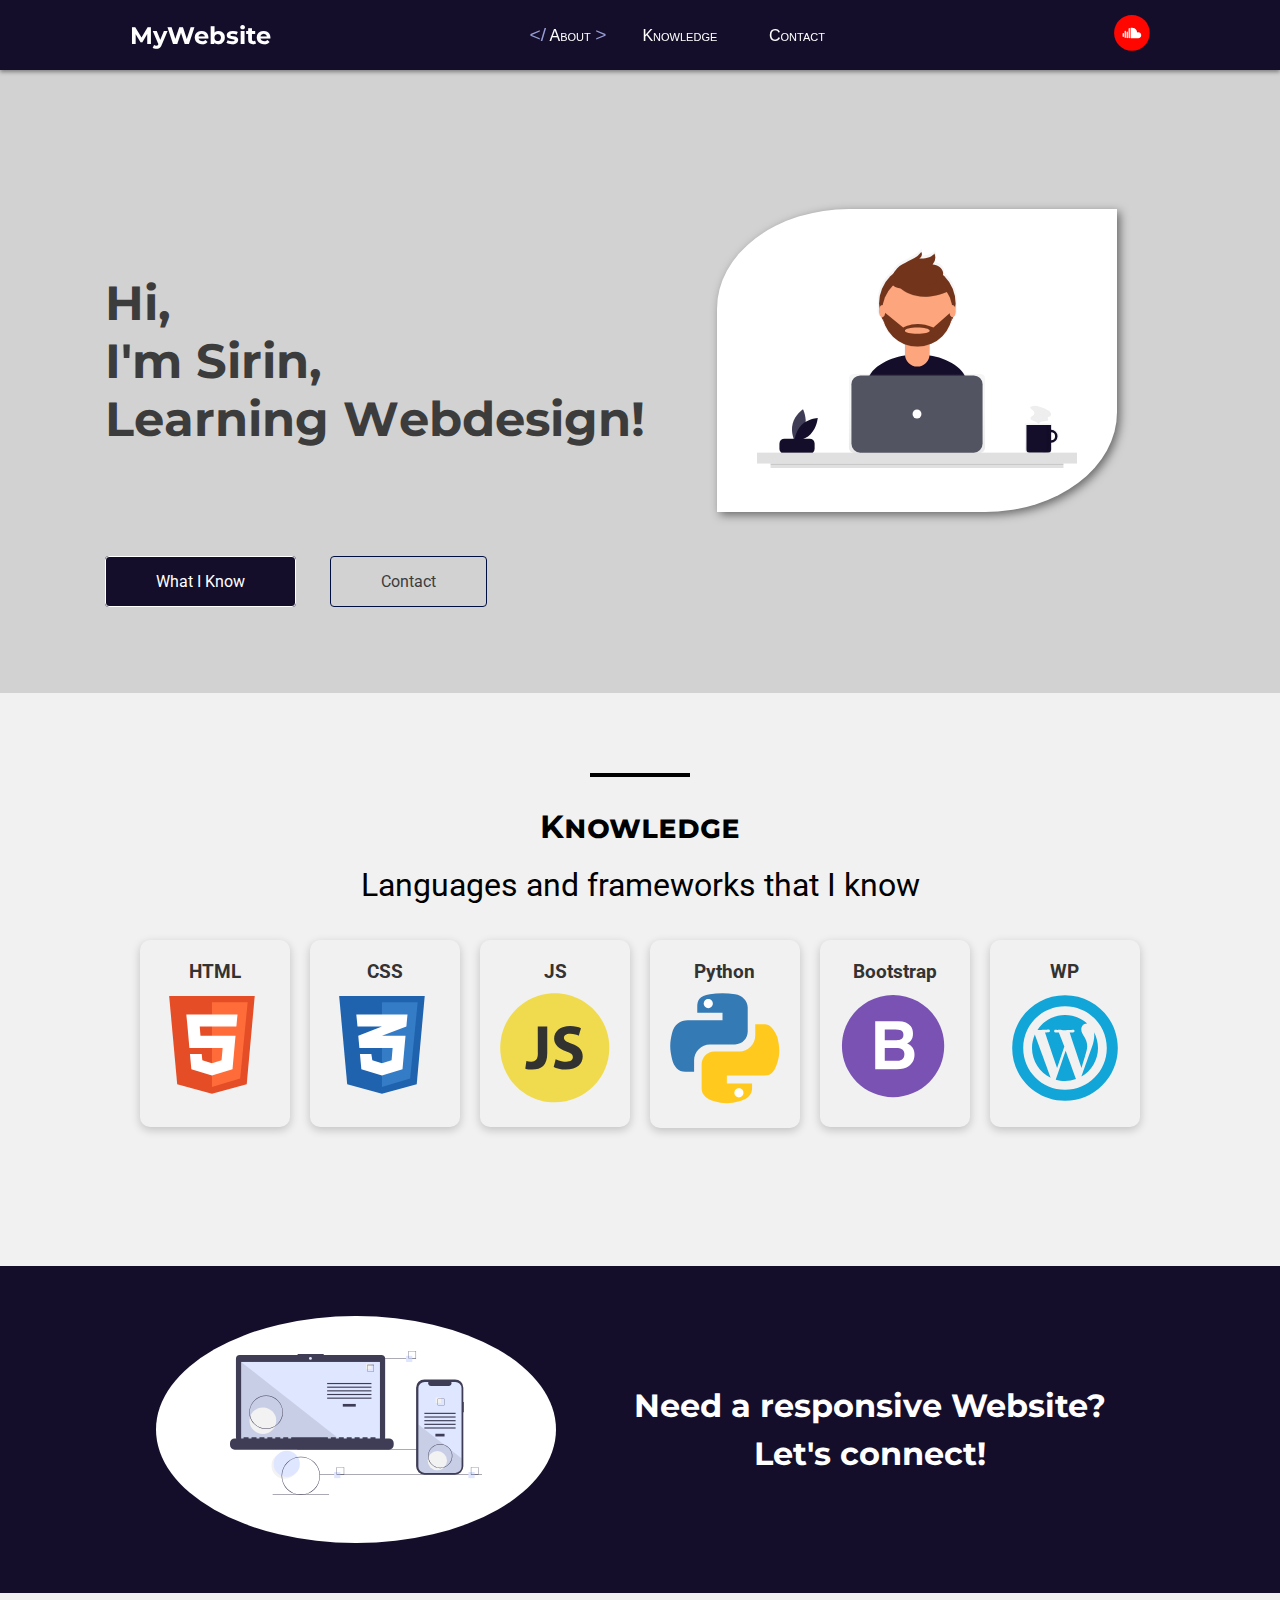
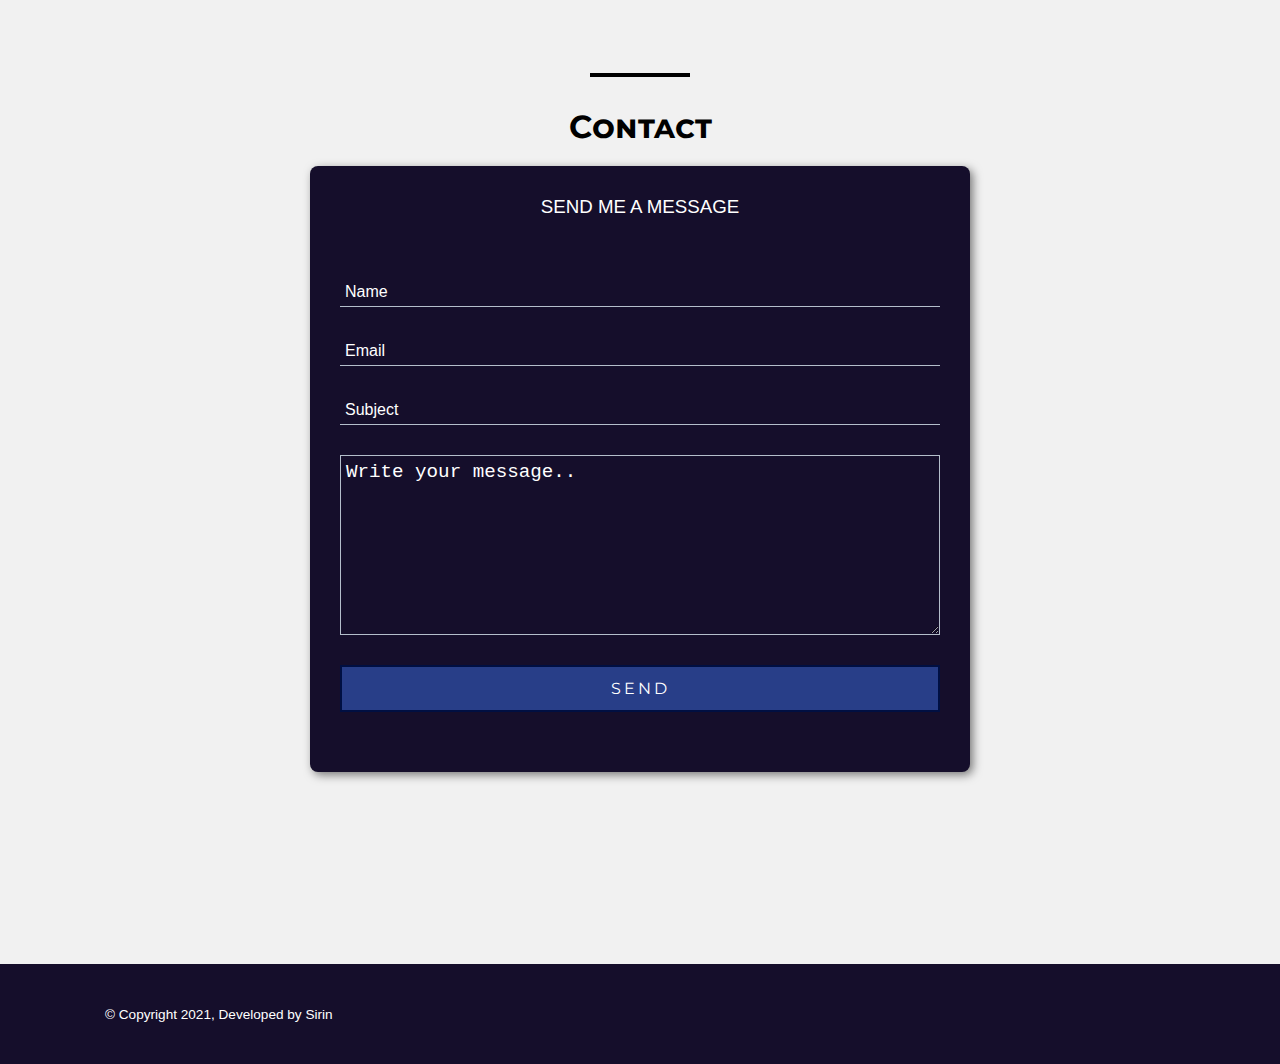
==== index.html @ de56567b "Update index.html" ====
<!DOCTYPE html>
<html lang="en">
<head>
	<meta charset="utf-8">
	<meta http-equiv="X-UA-Compatible" content="IE=edge">
    <meta name="viewport" content="width=device-width, initial-scale=1.0">
	<title>Sirin's Webpage</title>
	<link rel="stylesheet" type="text/css" href="https://dubirka.github.io/CSS/styles.css">
	<script src="./JS/customFunction.js"></script>

	<!-- Font Awesome -->
	<link rel="stylesheet" href="https://cdnjs.cloudflare.com/ajax/libs/font-awesome/5.15.1/css/all.min.css" integrity="sha512-+4zCK9k+qNFUR5X+cKL9EIR+ZOhtIloNl9GIKS57V1MyNsYpYcUrUeQc9vNfzsWfV28IaLL3i96P9sdNyeRssA==" crossorigin="anonymous" />

	<!-- google font 'Roboto'medium 500' -->
	<link rel="preconnect" href="https://fonts.gstatic.com">
	<link href="https://fonts.googleapis.com/css2?family=Roboto:wght@500&display=swap" rel="stylesheet">

	<!-- google font 'Montserrat' semi-bold' -->
	<link rel="preconnect" href="https://fonts.gstatic.com">
	<link href="https://fonts.googleapis.com/css2?family=Montserrat:wght@600&family=Roboto:wght@500&display=swap" rel="stylesheet">

	<!-- Favicon -->
	<link rel="shorcut icon" type="image/jpg" href="https://img.icons8.com/fluent/96/000000/origami.png">
</head>
<body>
	<header>
		<!-- music player starts with low volume when page loads and is displayed hidden -->
		<audio autoplay controls loop onloadstart="this.volume='0', this.style.display='none'" id="myAudio"><source src="./Music/Before_Chill.mp3" type="audio/mp3"></audio>
		<div class="container flex" id="header">
			<!-- logo text -->
			<h1 id="logo"><a href="https://dubirka.github.io/" onclick="activeLink(this)">MyWebsite</a></h1>
			<!-- Nav links -->
			<nav>
				<ul class="nav-links">
					<li><a href="#about" id="link1" class="active" onclick="activeLink(this)"><span>&lt;/</span> About <span>&gt;</span></a></li>
					<li><a href="#knowledge" id="link2" class="" onclick="activeLink(this)"><span class="navLt">&lt;/</span> Knowledge <span class="navGt">&gt;</span></a></li>
					<li><a href="#contact" id="link3" class="" onclick="activeLink(this)"><span class="navLt">&lt;/</span> Contact <span class="navGt">&gt;</span></a></li>
				</ul>
			</nav>
			<!-- music icon, swithes off and turns red when clicked -->
			<div id="music-icons">
				<a href="#" id="on" style="display: none;" onclick="soundOnOff(1)"><img src="./Pics/Icons/sound-on.svg" alt="sound-off-icon"></a><a href="#" id="off" onclick="soundOnOff(0)"><img src="./Pics/Icons/sound-off.svg" alt="sound-on-icon"></a>

			</div>
		</div>
	</header>

	<!-- About section -->
	<main id="about">
		<div class="grid container">
			<h1 id="about-h1">
				<span class="char">H</span><span class="char">i</span><span class="char">,</span>
				<br>

				<span class="char">I</span><span class="char">'</span><span class="char">m</span>
				<span class="char">S</span><span class="char">i</span><span class="char">r</span><span class="char">i</span><span class="char">n</span><span class="char">,</span><br>

				<span class="char">L</span><span class="char">e</span><span class="char">a</span><span class="char">r</span><span class="char">n</span><span class="char">i</span><span class="char">n</span><span class="char">g</span>
				<span class="char">W</span><span class="char">e</span><span class="char">b</span><span class="char">d</span><span class="char">e</span><span class="char">s</span><span class="char">i</span><span class="char">g</span><span class="char">n</span><span class="char">!</span>
			</h1>
			<!--This h1 is hidden at first and shows up when screen size shrinks -->
			<h1 id="about2-h1">
				Hi,<br>I'm Sirin,<br>Learning Webdesign!
			</h1>
			<div class="img-container">
				<img class="main-img" src="./Pics/design.svg" alt="picture-of-animated-designer">
			</div>

	
			<div class="main-btn">
				<div>
					<a id='know-btn' href="#knowledge">What I Know</a>
					<a id='contact-btn' href="#contact">Contact</a>
				</div>
			</div>
		</div>
	</main>

	<!-- Knowledge section -->
	<section id="knowledge">
        <h2 class="sh"><span class="hu"></span>Knowledge</h2>
        <h3>Languages and frameworks that I know</h3>
        <div class="flex container">
            <div class="card">
                <h4>HTML</h4>
                <img src="Pics/Icons/html120px.svg" alt="html-logo">
            </div>
            <div class="card">
                <h4>CSS</h4>
                <img src="Pics/Icons/css120px.svg" alt="css-logo">
            </div>
            <div class="card">
                <h4>JS</h4>
                <img src="Pics/Icons/js120px.svg" alt="js-logo">
            </div>
            <div class="card">
                <h4>Python</h4>
                <img src="Pics/Icons/python120px.svg" alt="python-logo">
            </div>
            <div class="card">
                <h4>Bootstrap</h4>
                <img src="Pics/Icons/bs120px.svg" alt="bootstrap-logo">
            </div>
            <div class="card">
                <h4>WP</h4>
                <img src="Pics/Icons/wp120px.svg" alt="wordpress-logo">
            </div>

        </div>
	</section>

	<!-- Divider section -->
	<div class="container grid" id="divider">
		<div id="responsive">
			<img src="./Pics/responsive.svg" alt="laptop-mobile-pic">
		</div>
		<h4 id="divider-text" >Need a responsive Website?<br>Let's connect!</h4>
	</div>

	<!-- Contact/Form section -->
	<section id="contact">
		<h2 class="sh">
			<span class="hu"></span>
            Contact
        </h2>
		<div class="contact-container">
        	
	        <div class="contact-form">
	    		<h3>SEND ME A MESSAGE</h3>
		    	<form>
		    		<div class="form-control">
					<label class="hide-visually" for="name">name</label>
		    			<input id="name" type="text" name="name" placeholder="Name" required>
		    		</div>
		    		<div class="form-control">
					<label class="hide-visually" for="email">email</label>
		    			<input id="email" type="email" name="email" placeholder="Email" required>
		    		</div>
		    		<div class="form-control">
					<label class="hide-visually" for="subject">subject</label>
		    			<input id="subject" type="text" name="subject" placeholder="Subject" required>
		    		</div>
				<label class="hide-visually" for="message">submit</label>
		    		<textarea id="message" style="display: block;" placeholder="Write your message.."></textarea>
				<label class="hide-visually" for="submit">submit</label>
		    		<input id="submit" type="submit" value="Send" class="btn-form">
		    	</form>
	     	 </div>
        	
        </div>
	</section>

	<footer>
		<span>&copy; Copyright 2021, Developed by Sirin</span>

		<!-- uses font-awesome sovial media icons -->
		<div id="social">
			<a href="https://github.com/Dubirka" class="fab fa-github fa-2x" target="_blank"></a>
			<a href="https://www.facebook.com/dubirka" class="fab fa-facebook fa-2x" target="_blank"></a>
			<a href="https://www.linkedin.com/in/sirin-öngörur-93026a69" class="fab fa-linkedin fa-2x" target="_blank"></a>
		</div>
	</footer>
</body>
</html>
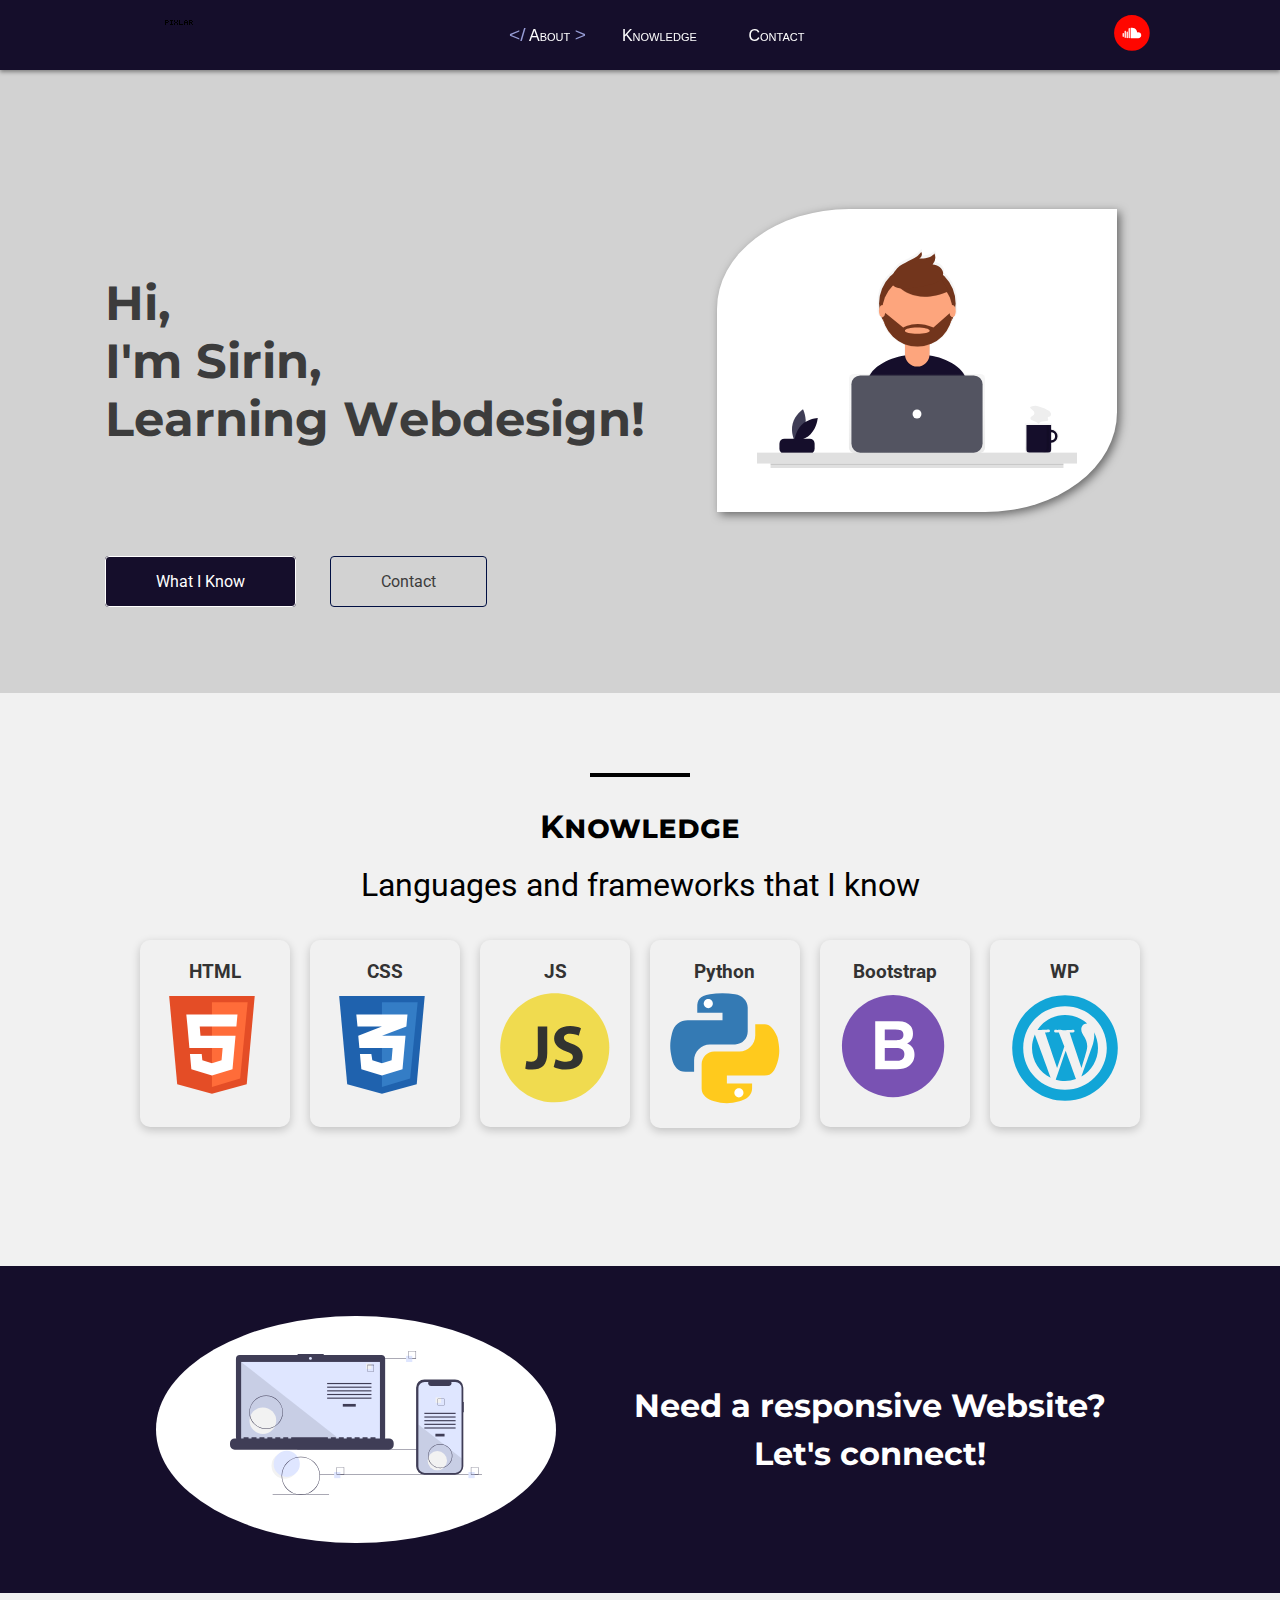
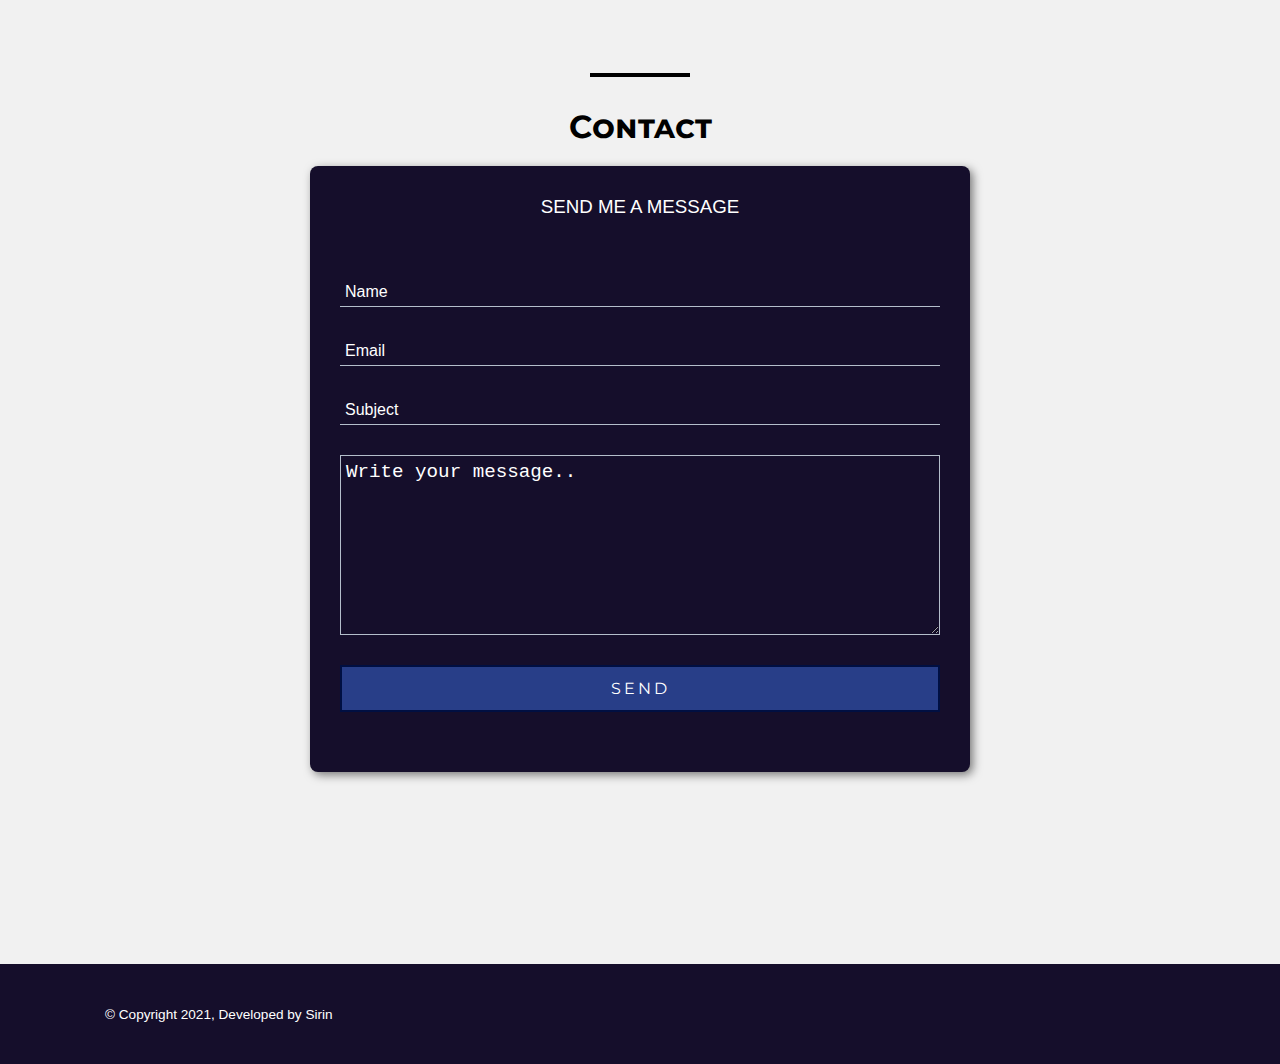
==== commit 1893be17: "Update index.html" ====
--- a/index.html
+++ b/index.html
@@ -28,7 +28,7 @@
 		<audio autoplay controls loop onloadstart="this.volume='0', this.style.display='none'" id="myAudio"><source src="./Music/Before_Chill.mp3" type="audio/mp3"></audio>
 		<div class="container flex" id="header">
 			<!-- logo text -->
-			<h1 id="logo"><a href="https://dubirka.github.io/" onclick="activeLink(this)">MyWebsite</a></h1>
+			<h1 id="logo"><a href="https://dubirka.github.io/" onclick="activeLink(this)"><img src="images/pixlar.png" alt="pixlar-logo"></a></h1>
 			<!-- Nav links -->
 			<nav>
 				<ul class="nav-links">
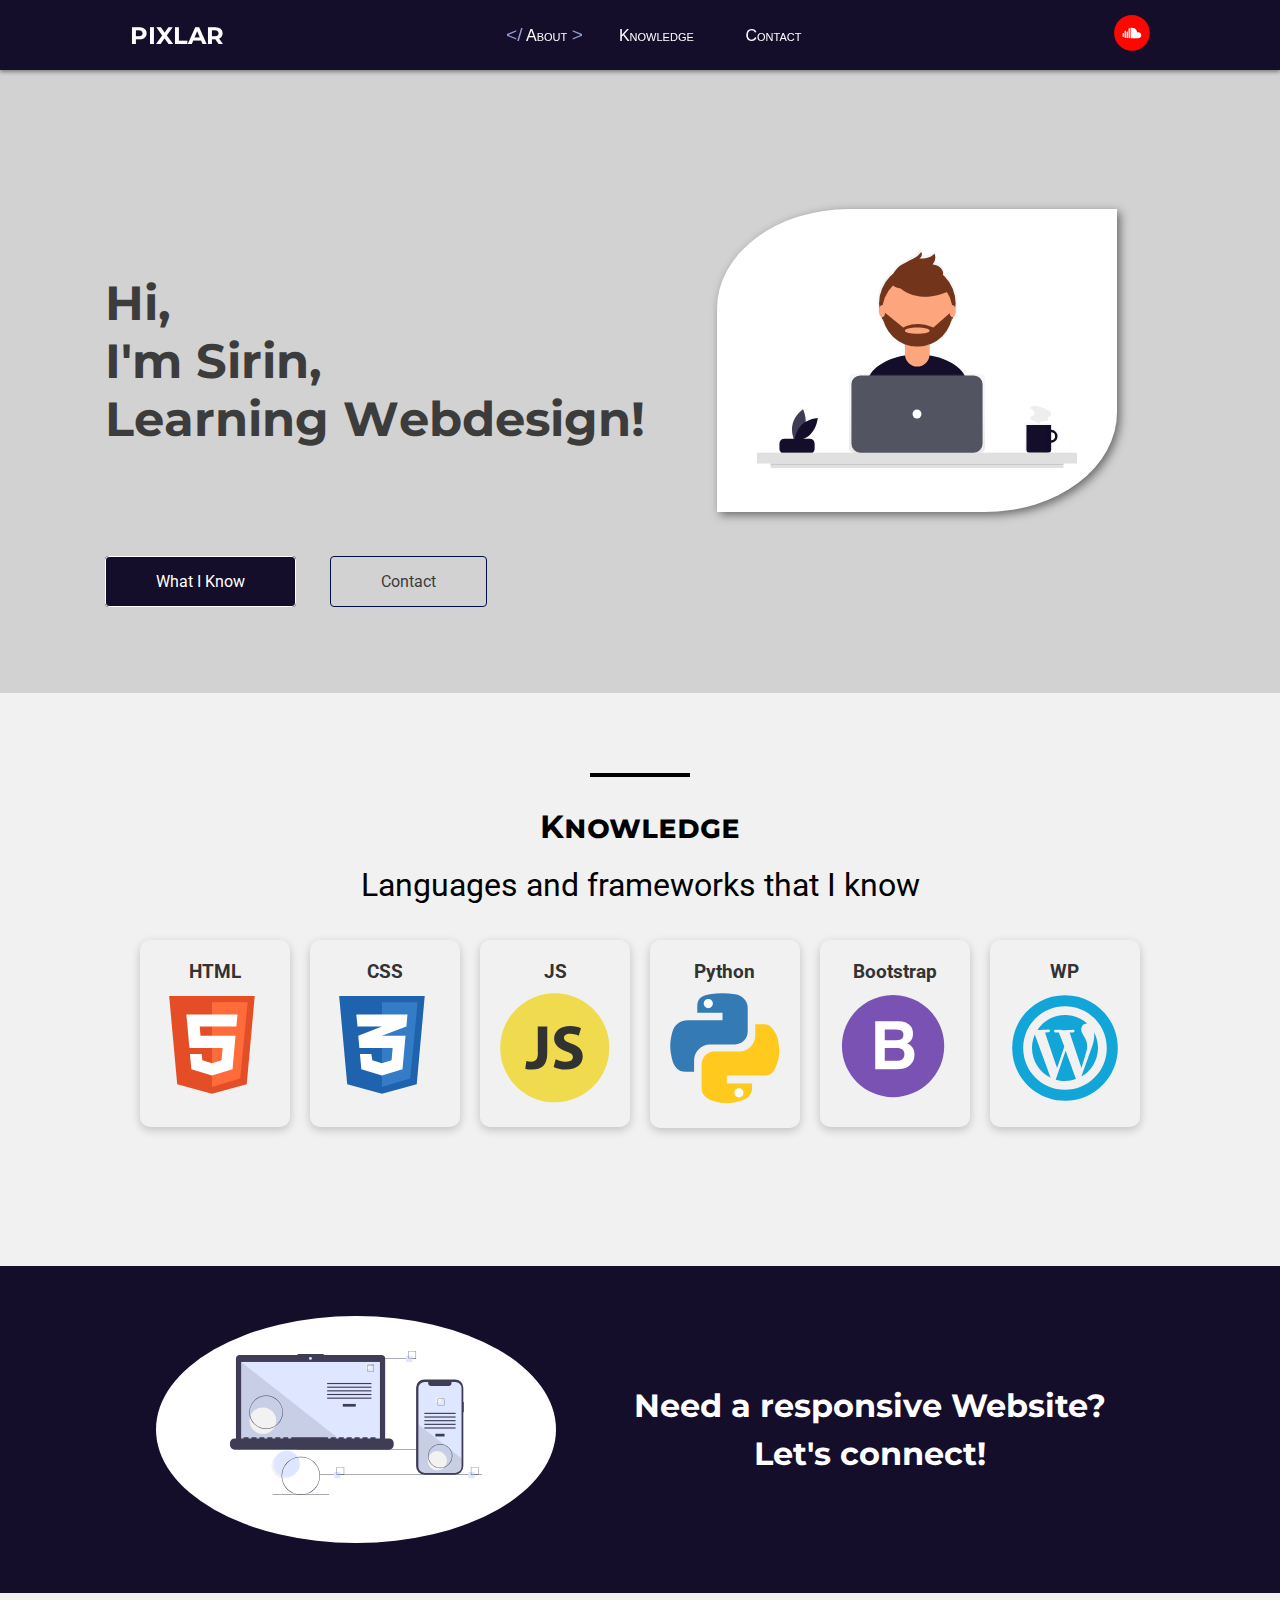
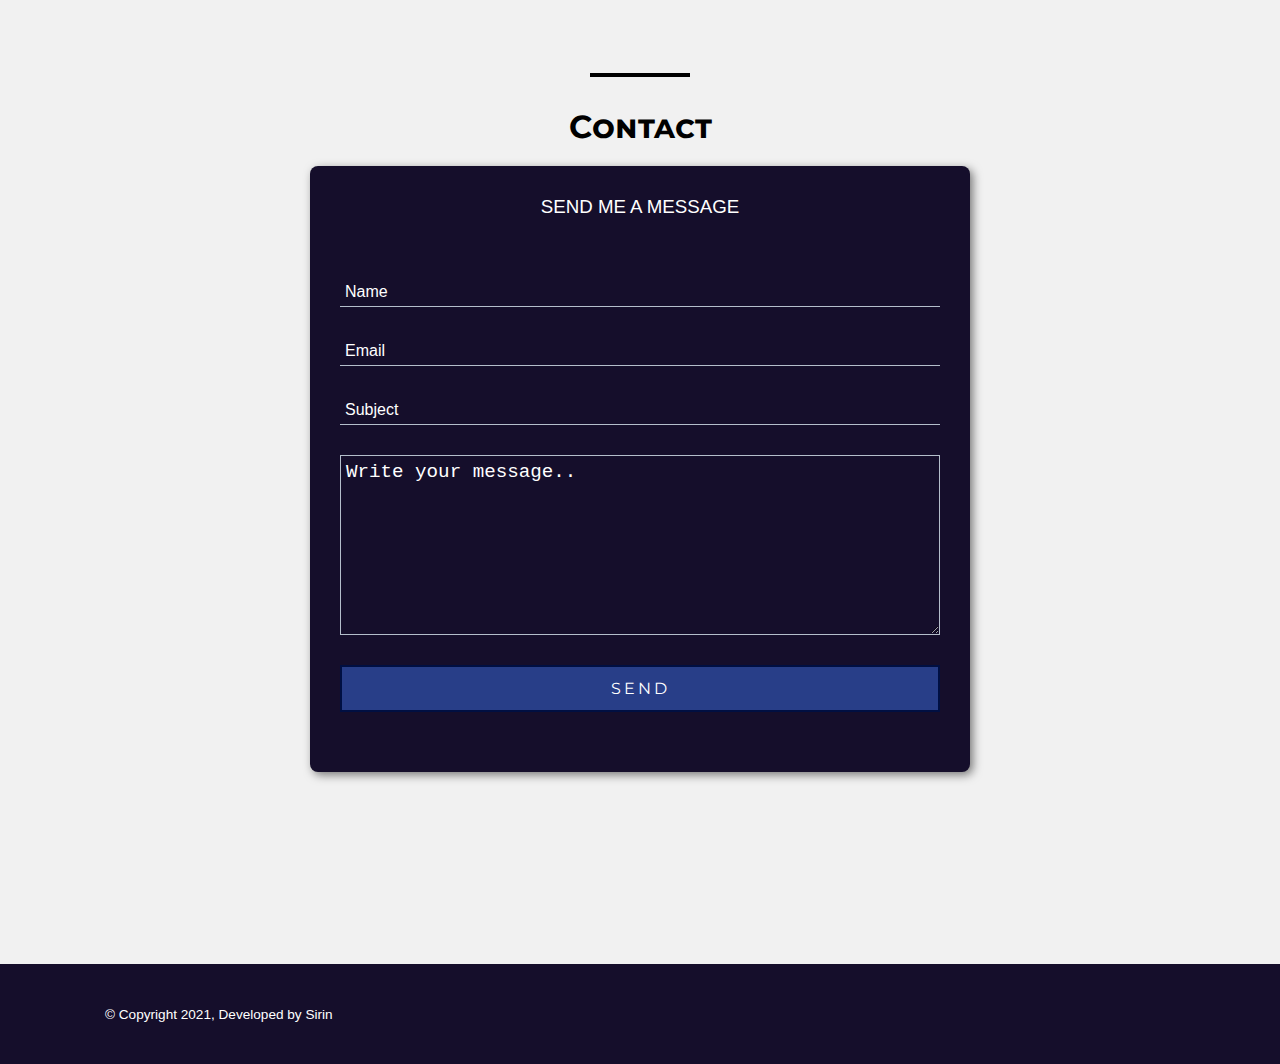
==== commit 6251b716: "Update index.html" ====
--- a/index.html
+++ b/index.html
@@ -28,7 +28,7 @@
 		<audio autoplay controls loop onloadstart="this.volume='0', this.style.display='none'" id="myAudio"><source src="./Music/Before_Chill.mp3" type="audio/mp3"></audio>
 		<div class="container flex" id="header">
 			<!-- logo text -->
-			<h1 id="logo"><a href="https://dubirka.github.io/" onclick="activeLink(this)"><img src="images/pixlar.png" alt="pixlar-logo"></a></h1>
+			<h1 id="logo"><a href="https://dubirka.github.io/" onclick="activeLink(this)">PIXLAR</a></h1>
 			<!-- Nav links -->
 			<nav>
 				<ul class="nav-links">
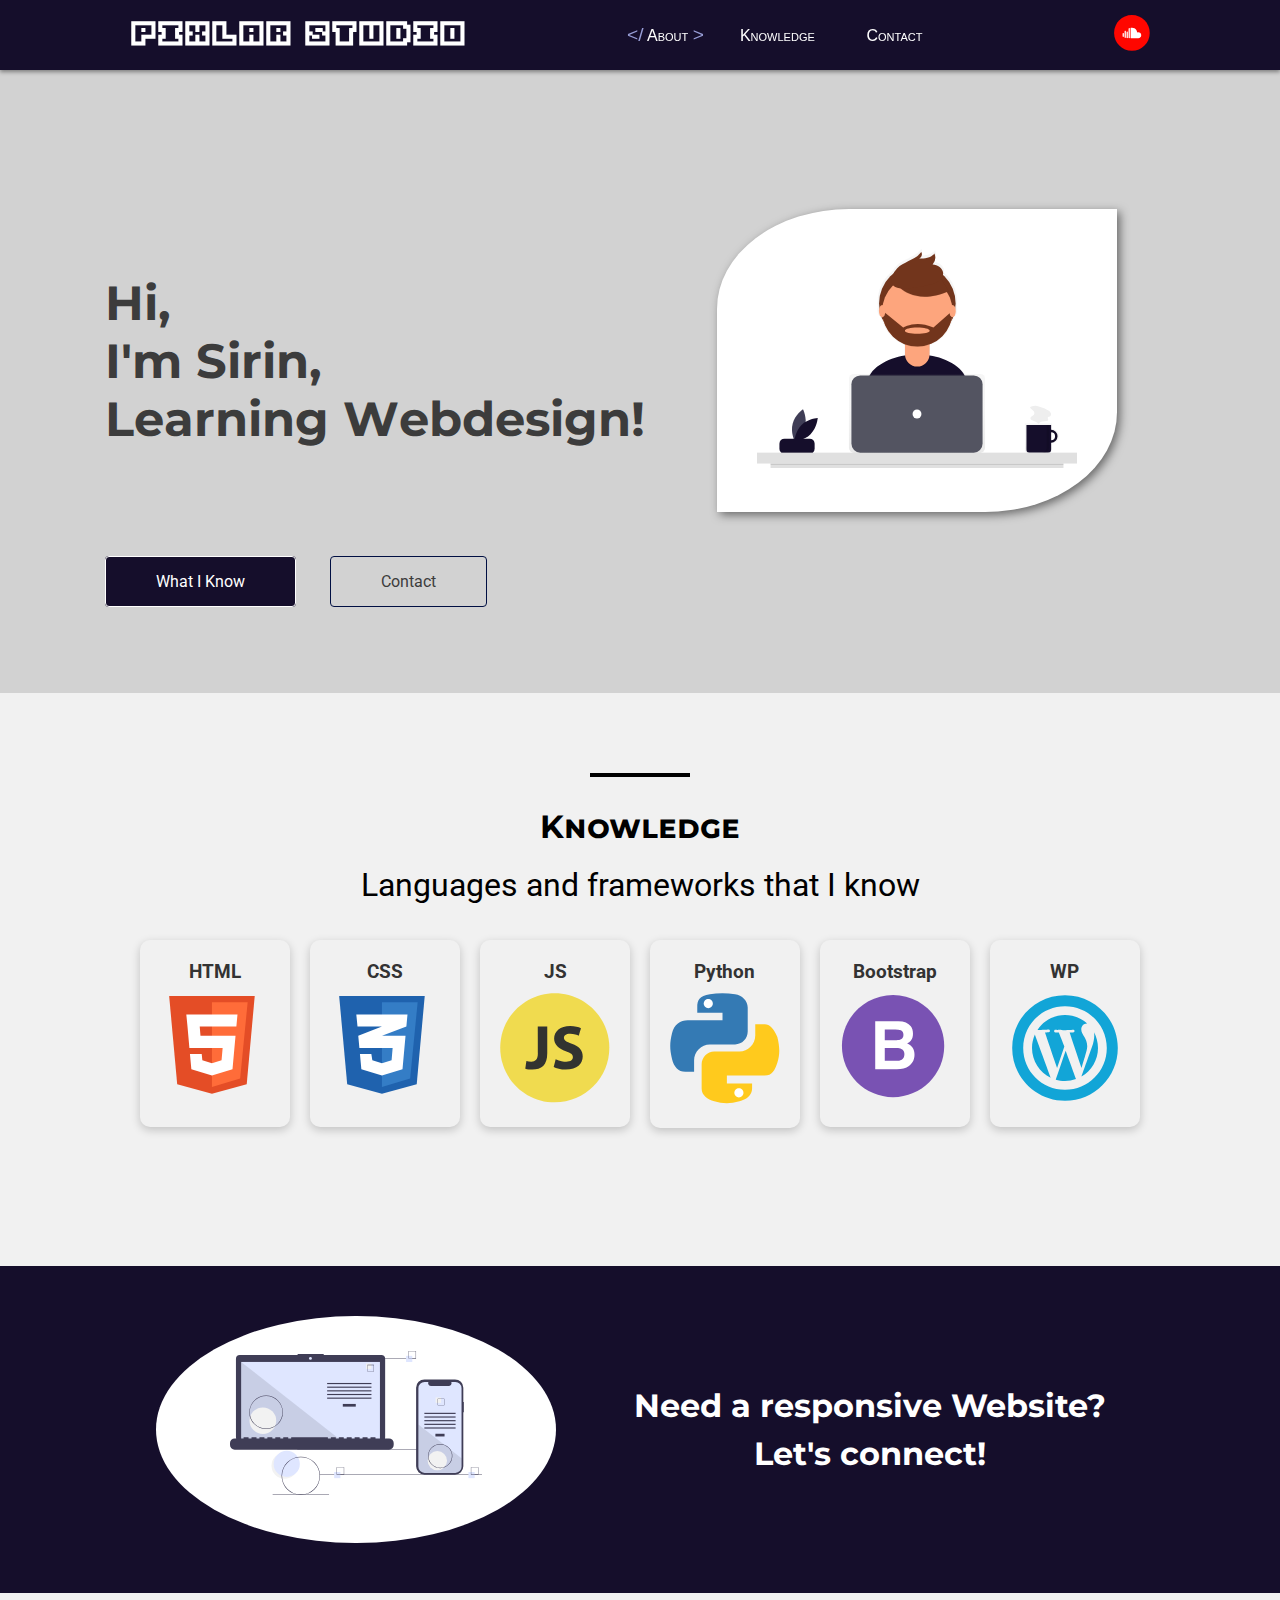
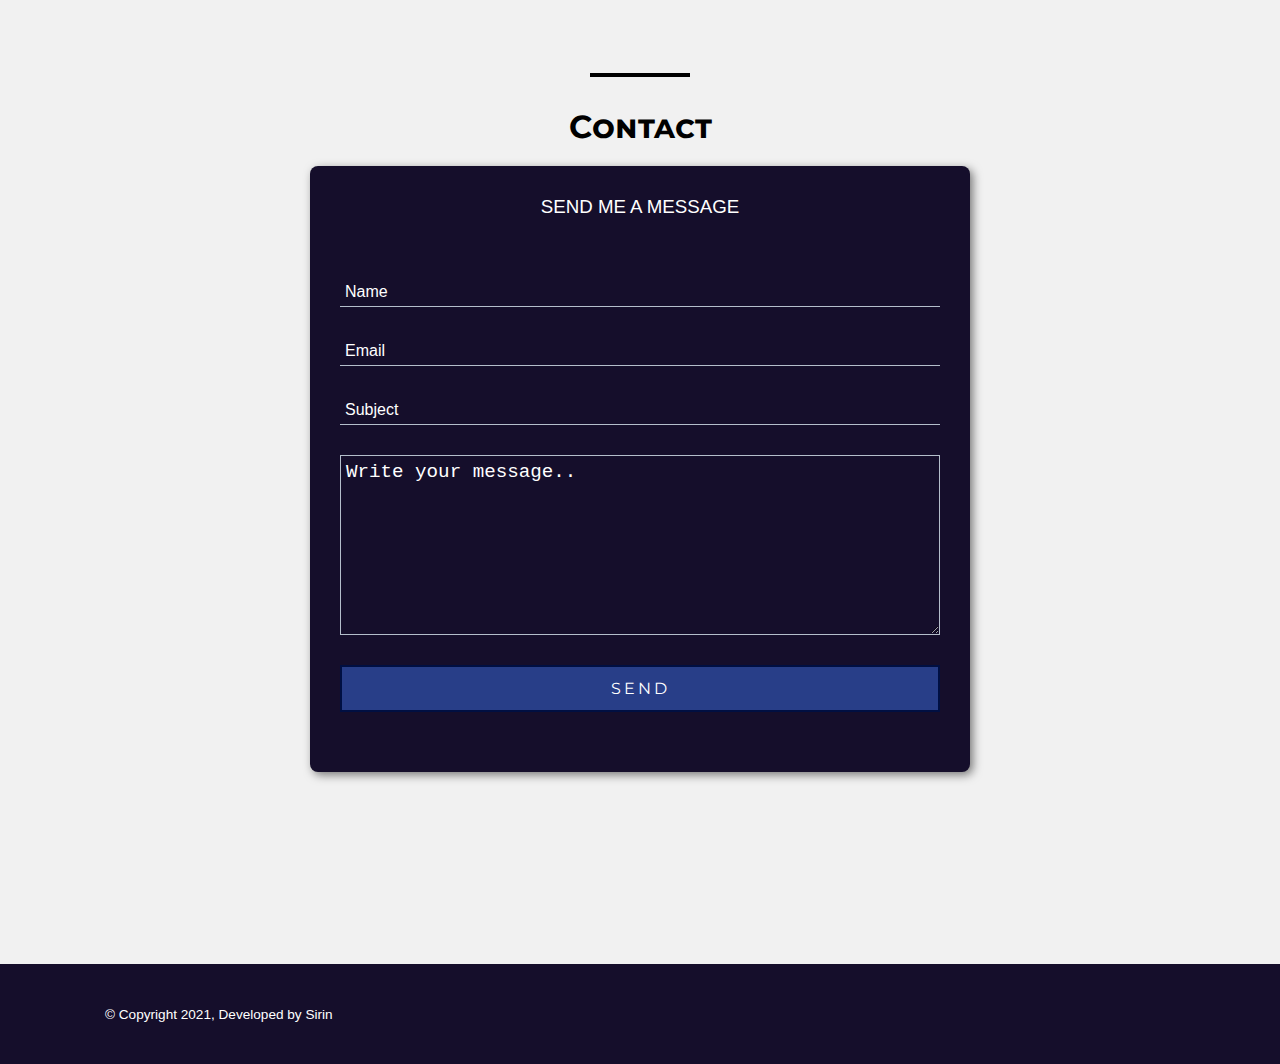
==== commit f89eb6af: "Update index.html" ====
--- a/index.html
+++ b/index.html
@@ -28,7 +28,7 @@
 		<audio autoplay controls loop onloadstart="this.volume='0', this.style.display='none'" id="myAudio"><source src="./Music/Before_Chill.mp3" type="audio/mp3"></audio>
 		<div class="container flex" id="header">
 			<!-- logo text -->
-			<h1 id="logo"><a href="https://dubirka.github.io/" onclick="activeLink(this)">PIXLAR</a></h1>
+			<h1 id="logo"><a href="https://dubirka.github.io/" onclick="activeLink(this)">PIXLAR STUDIO</a></h1>
 			<!-- Nav links -->
 			<nav>
 				<ul class="nav-links">
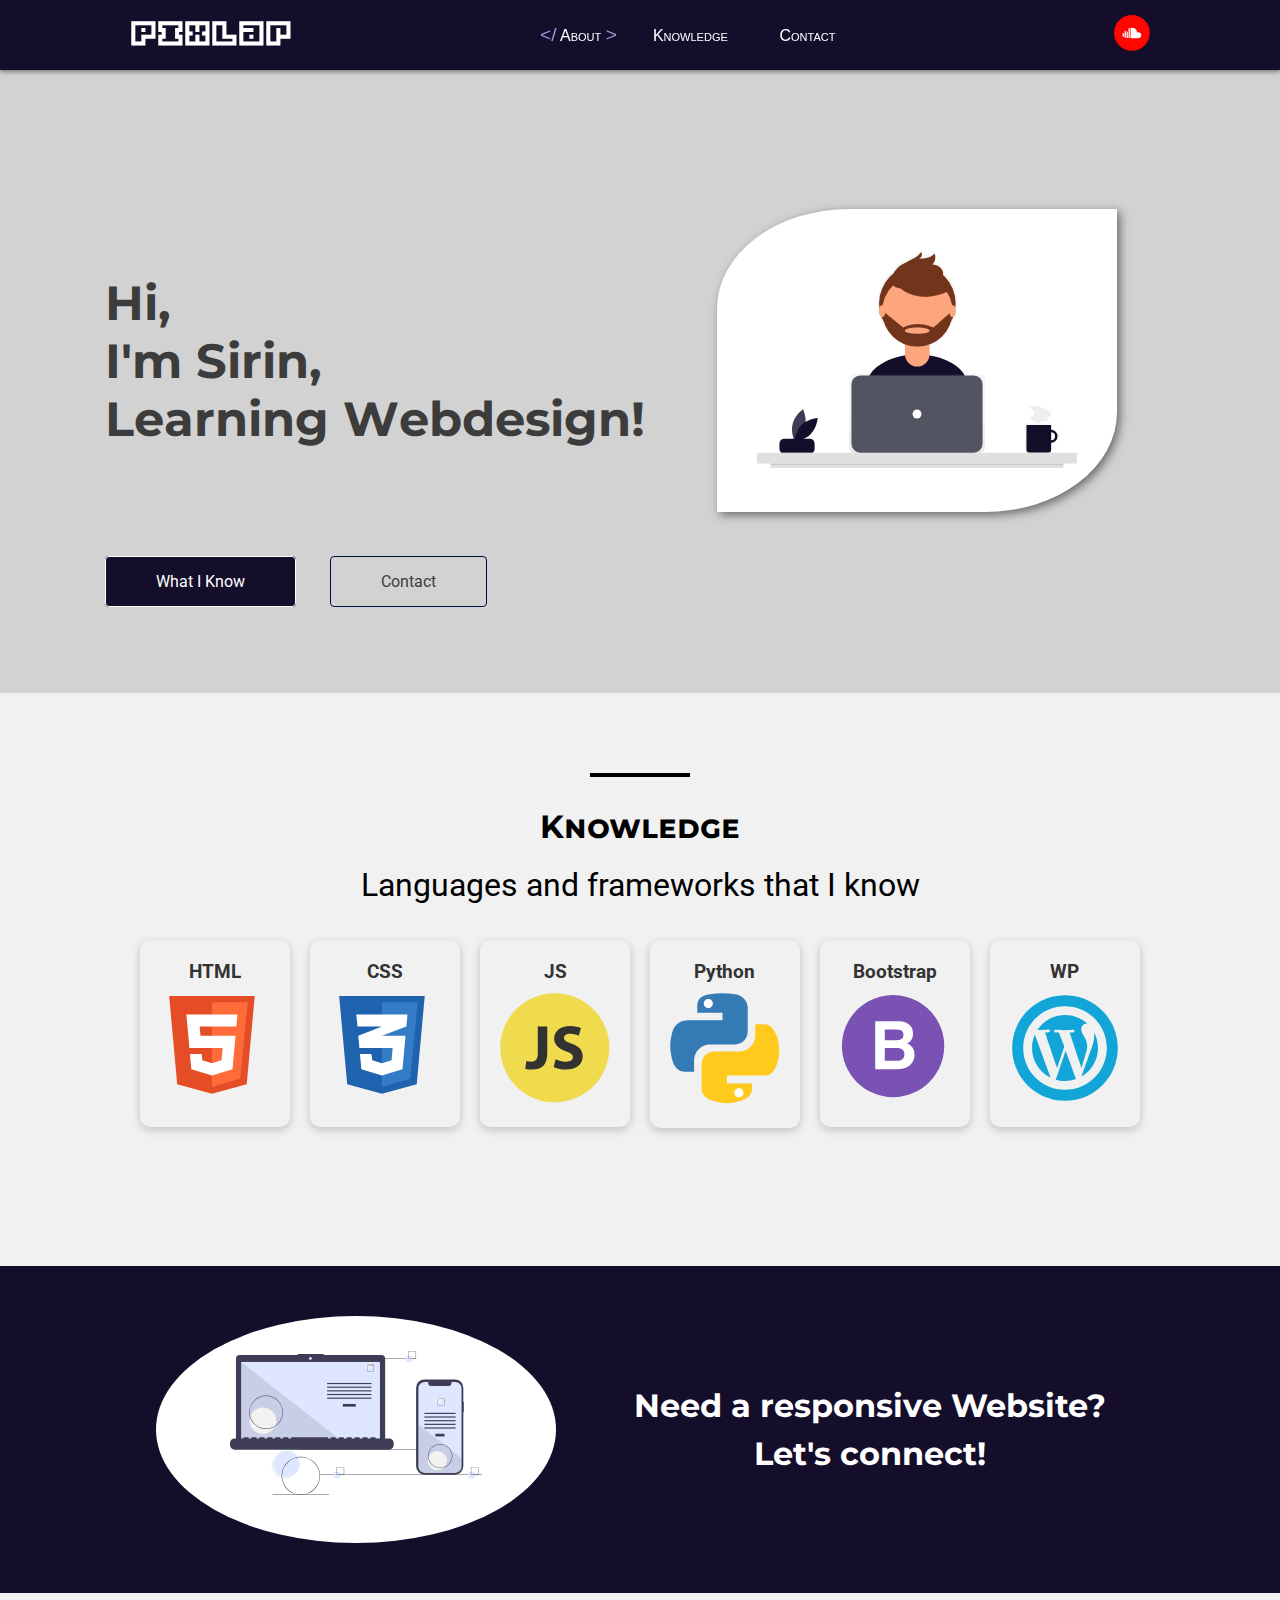
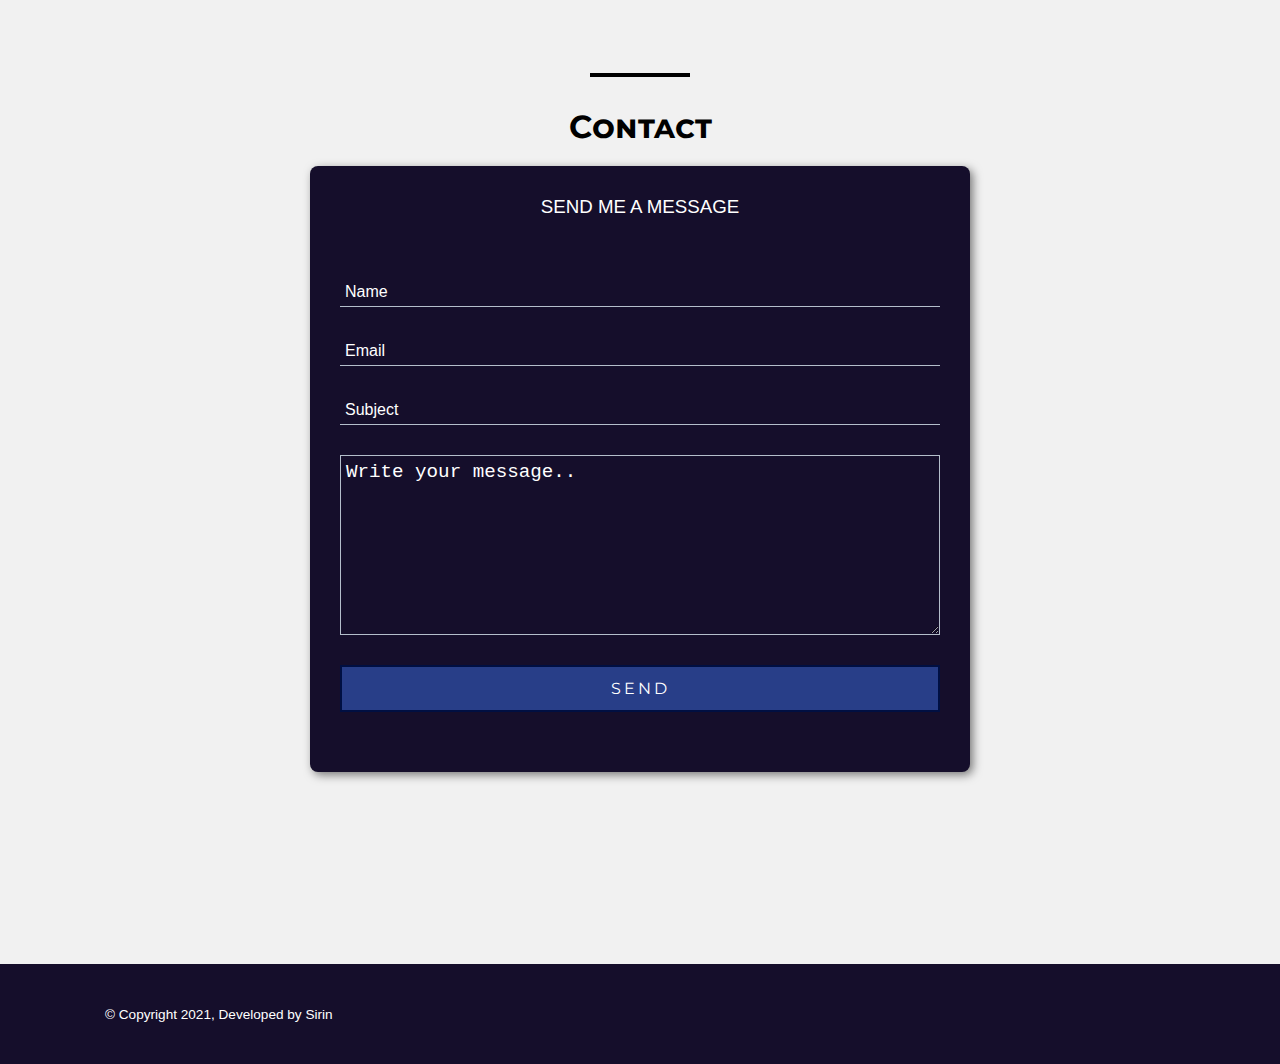
==== commit 37e7fda8: "Update index.html" ====
--- a/index.html
+++ b/index.html
@@ -28,7 +28,7 @@
 		<audio autoplay controls loop onloadstart="this.volume='0', this.style.display='none'" id="myAudio"><source src="./Music/Before_Chill.mp3" type="audio/mp3"></audio>
 		<div class="container flex" id="header">
 			<!-- logo text -->
-			<h1 id="logo"><a href="https://dubirka.github.io/" onclick="activeLink(this)">PIXLAR STUDIO</a></h1>
+			<h1 id="logo"><a href="https://dubirka.github.io/" onclick="activeLink(this)">Pixlar</a></h1>
 			<!-- Nav links -->
 			<nav>
 				<ul class="nav-links">
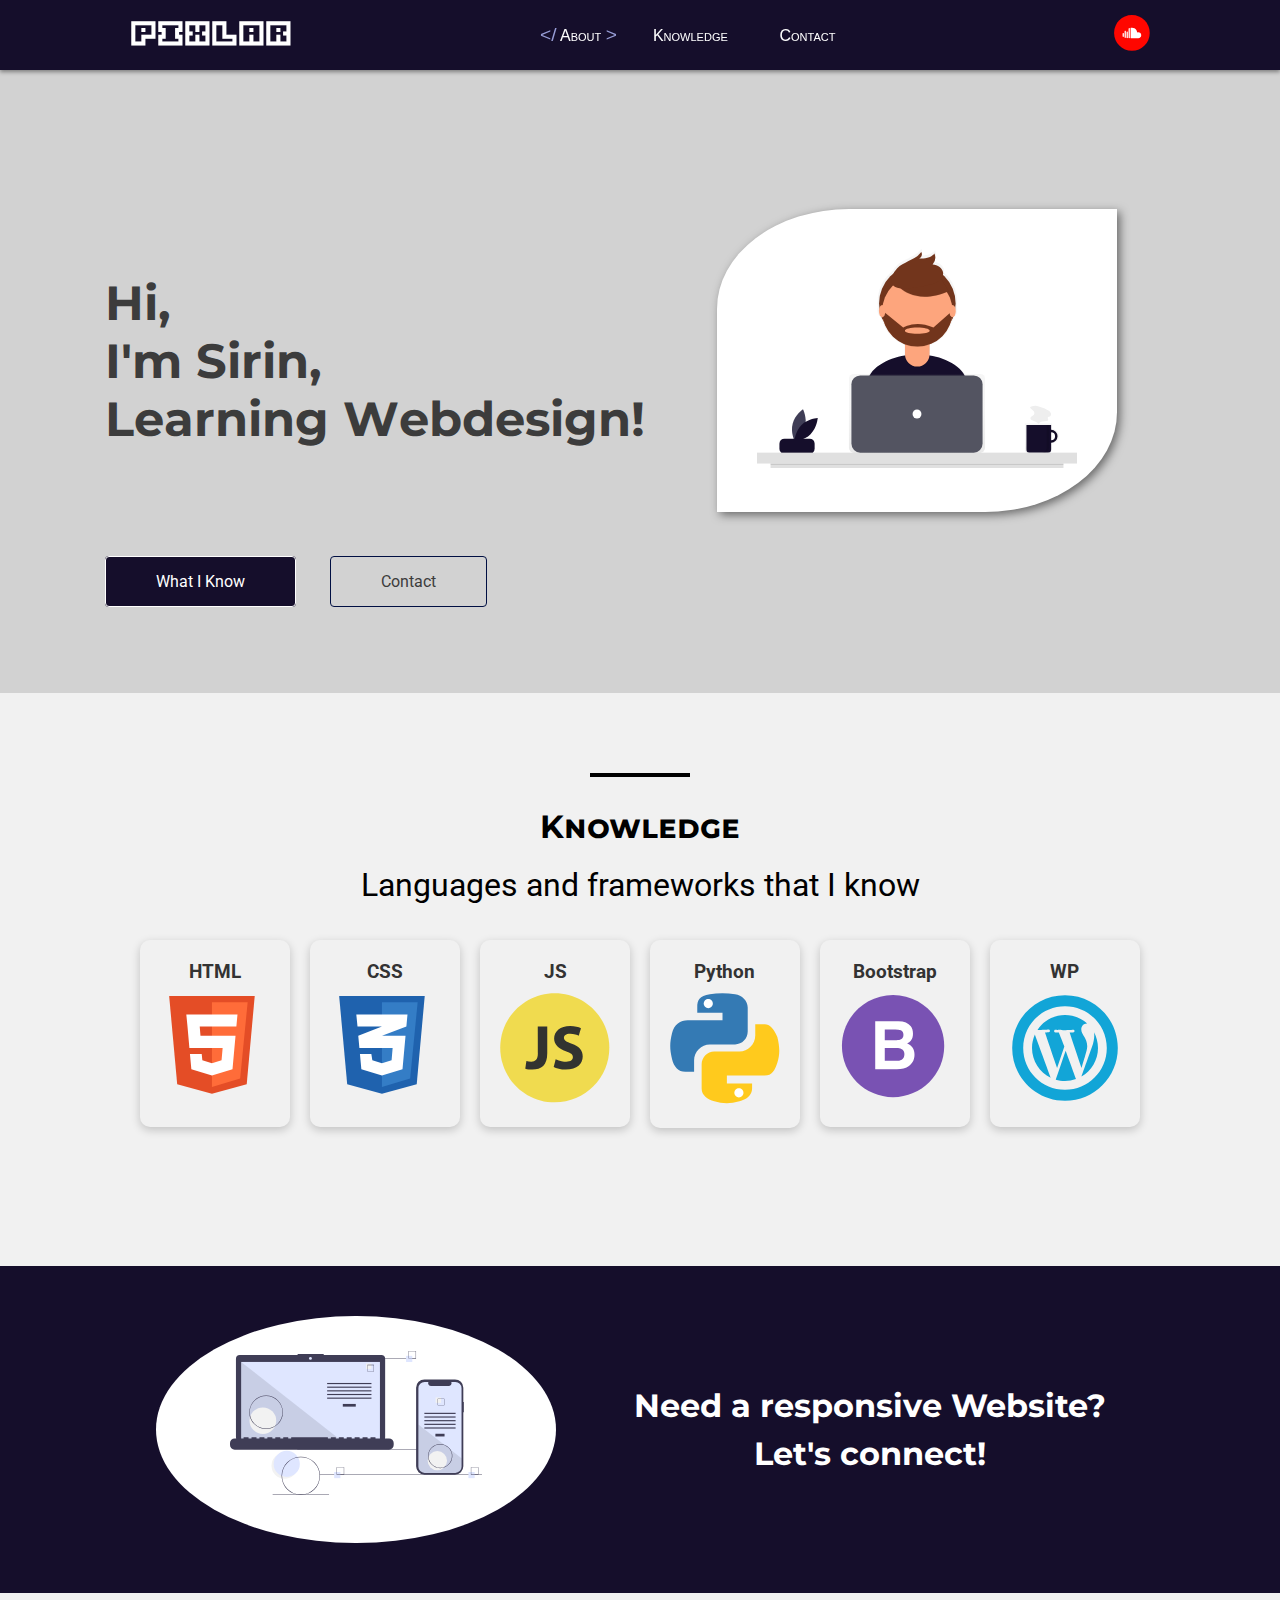
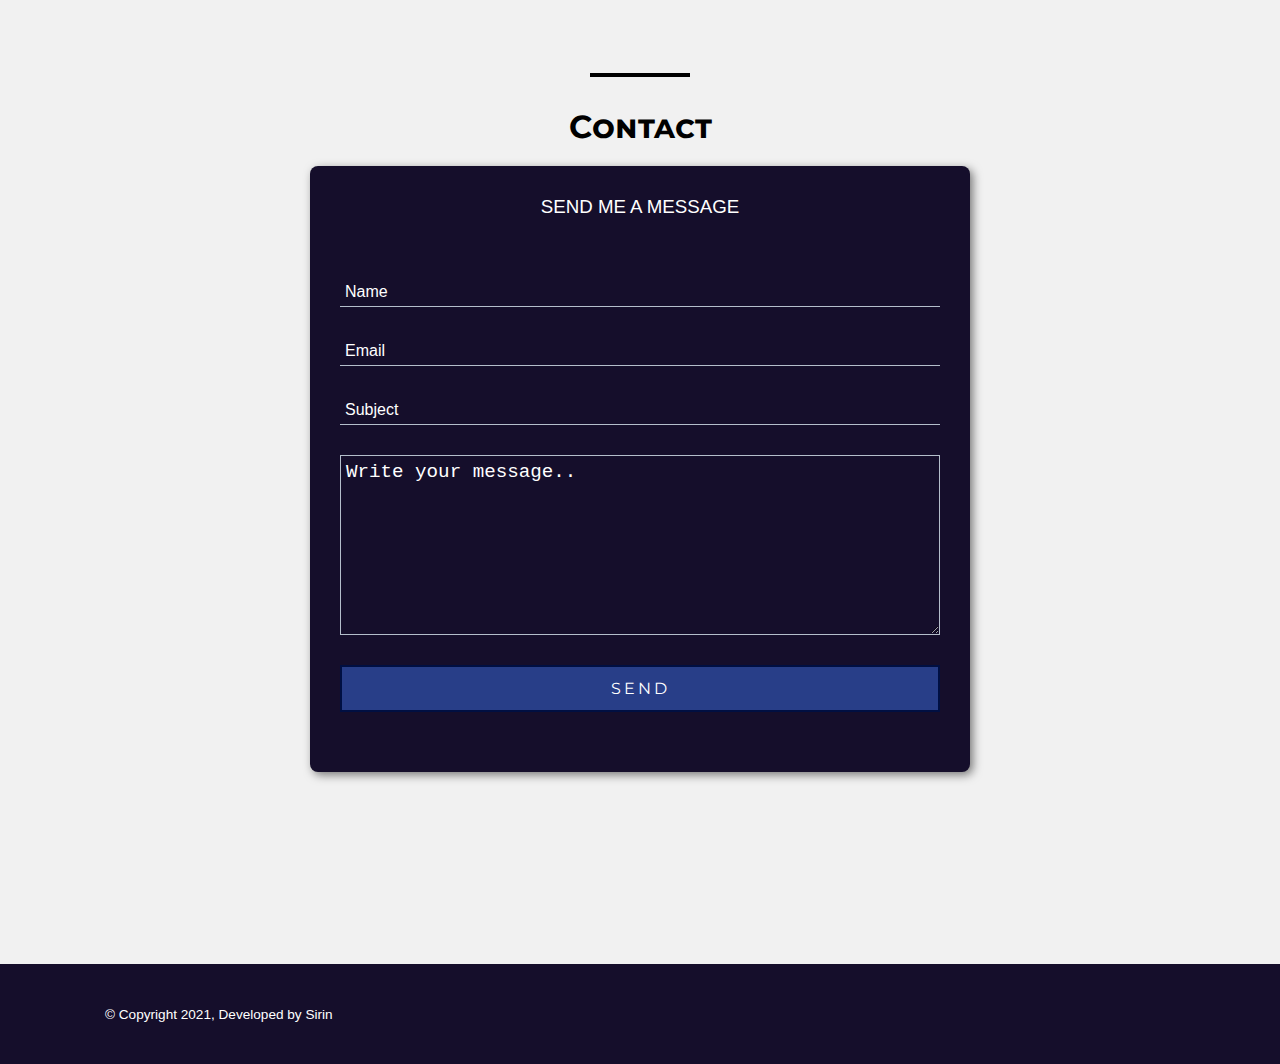
==== commit f2d7df0c: "Update index.html" ====
--- a/index.html
+++ b/index.html
@@ -28,7 +28,7 @@
 		<audio autoplay controls loop onloadstart="this.volume='0', this.style.display='none'" id="myAudio"><source src="./Music/Before_Chill.mp3" type="audio/mp3"></audio>
 		<div class="container flex" id="header">
 			<!-- logo text -->
-			<h1 id="logo"><a href="https://dubirka.github.io/" onclick="activeLink(this)">Pixlar</a></h1>
+			<h1 id="logo"><a href="https://dubirka.github.io/" onclick="activeLink(this)">PIXLAR</a></h1>
 			<!-- Nav links -->
 			<nav>
 				<ul class="nav-links">
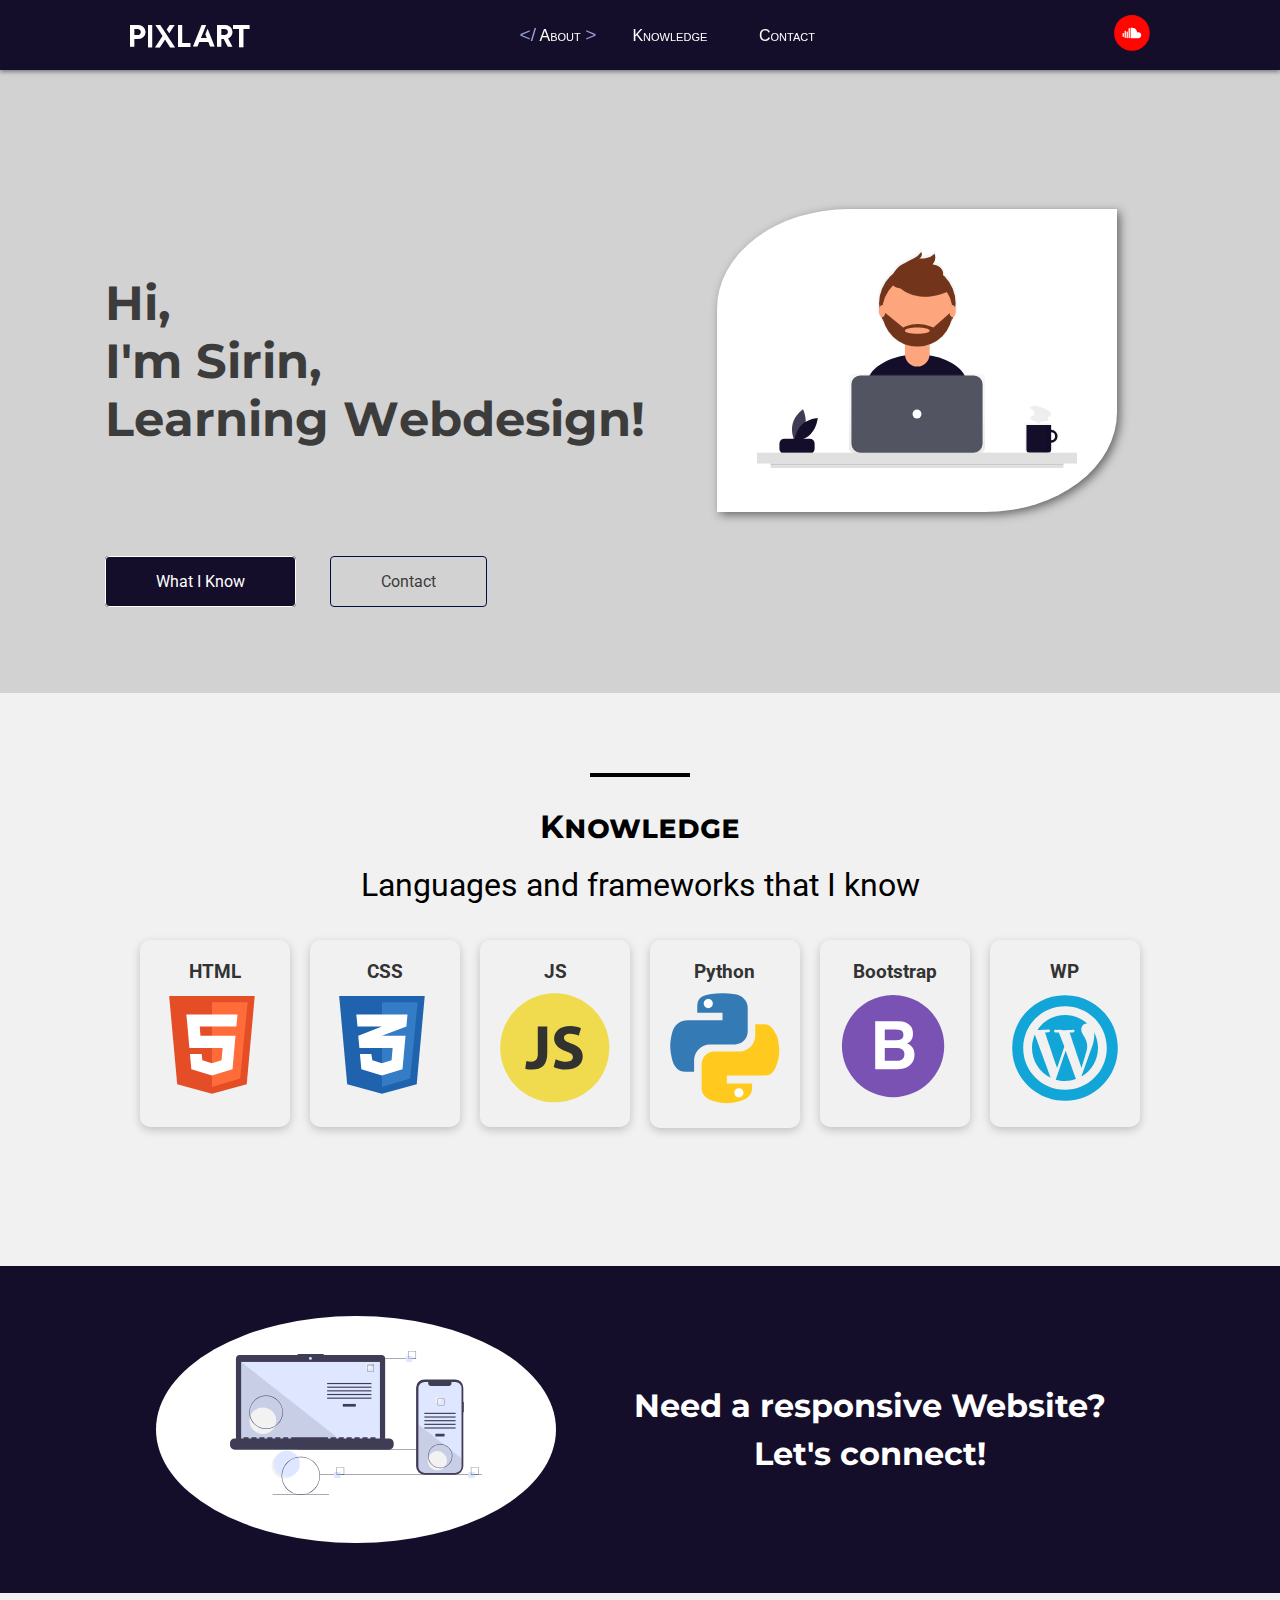
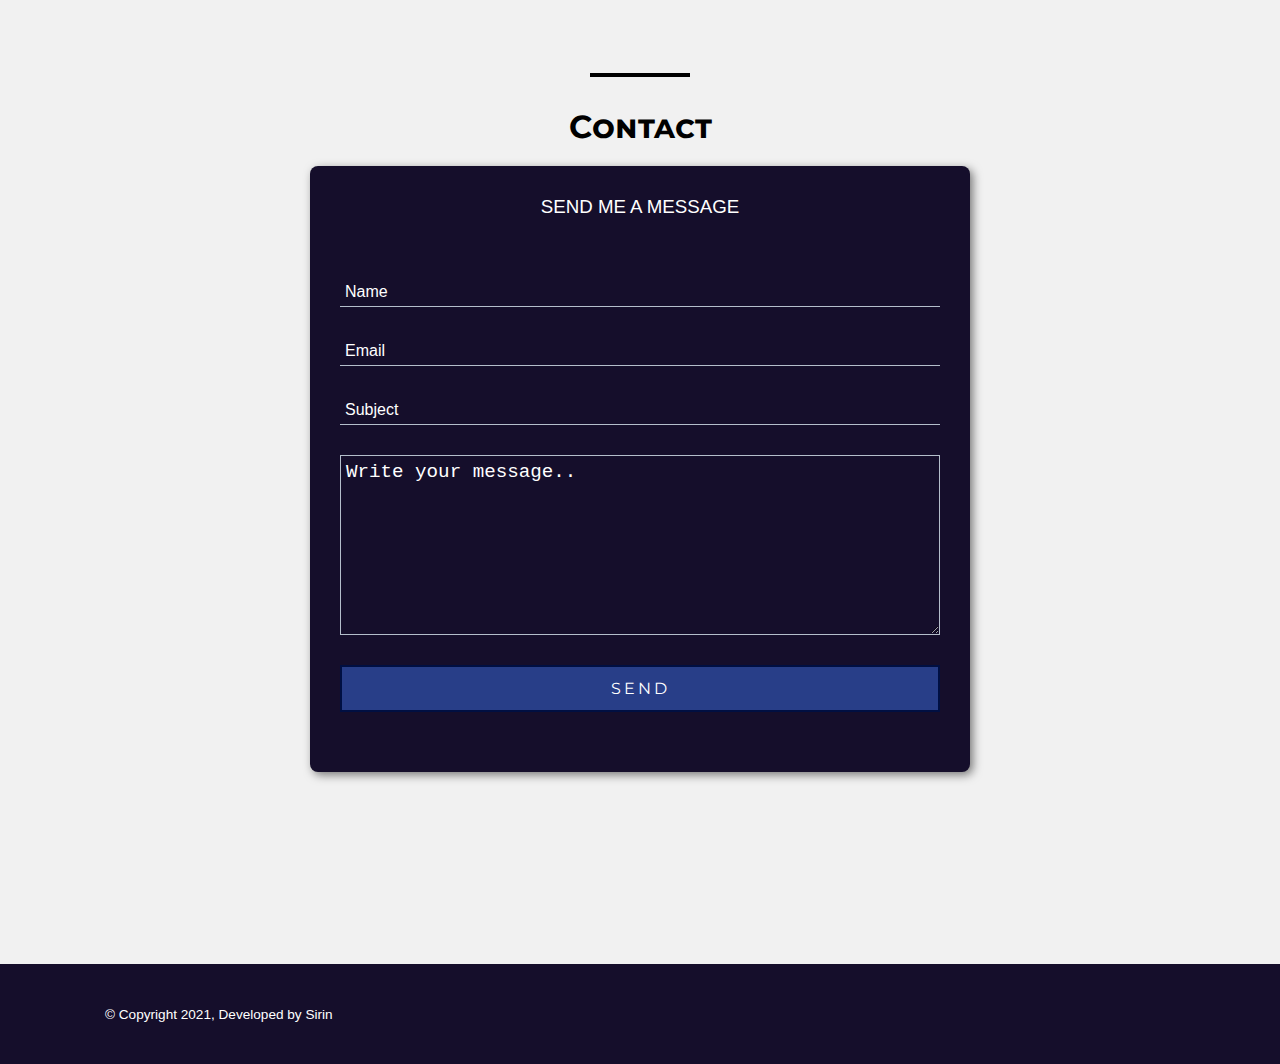
==== commit b48c003a: "Update index.html" ====
--- a/index.html
+++ b/index.html
@@ -28,7 +28,7 @@
 		<audio autoplay controls loop onloadstart="this.volume='0', this.style.display='none'" id="myAudio"><source src="./Music/Before_Chill.mp3" type="audio/mp3"></audio>
 		<div class="container flex" id="header">
 			<!-- logo text -->
-			<h1 id="logo"><a href="https://dubirka.github.io/" onclick="activeLink(this)">PIXLAR</a></h1>
+			<h1 id="logo"><a href="https://dubirka.github.io/" onclick="activeLink(this)">PIXLART</a></h1>
 			<!-- Nav links -->
 			<nav>
 				<ul class="nav-links">
